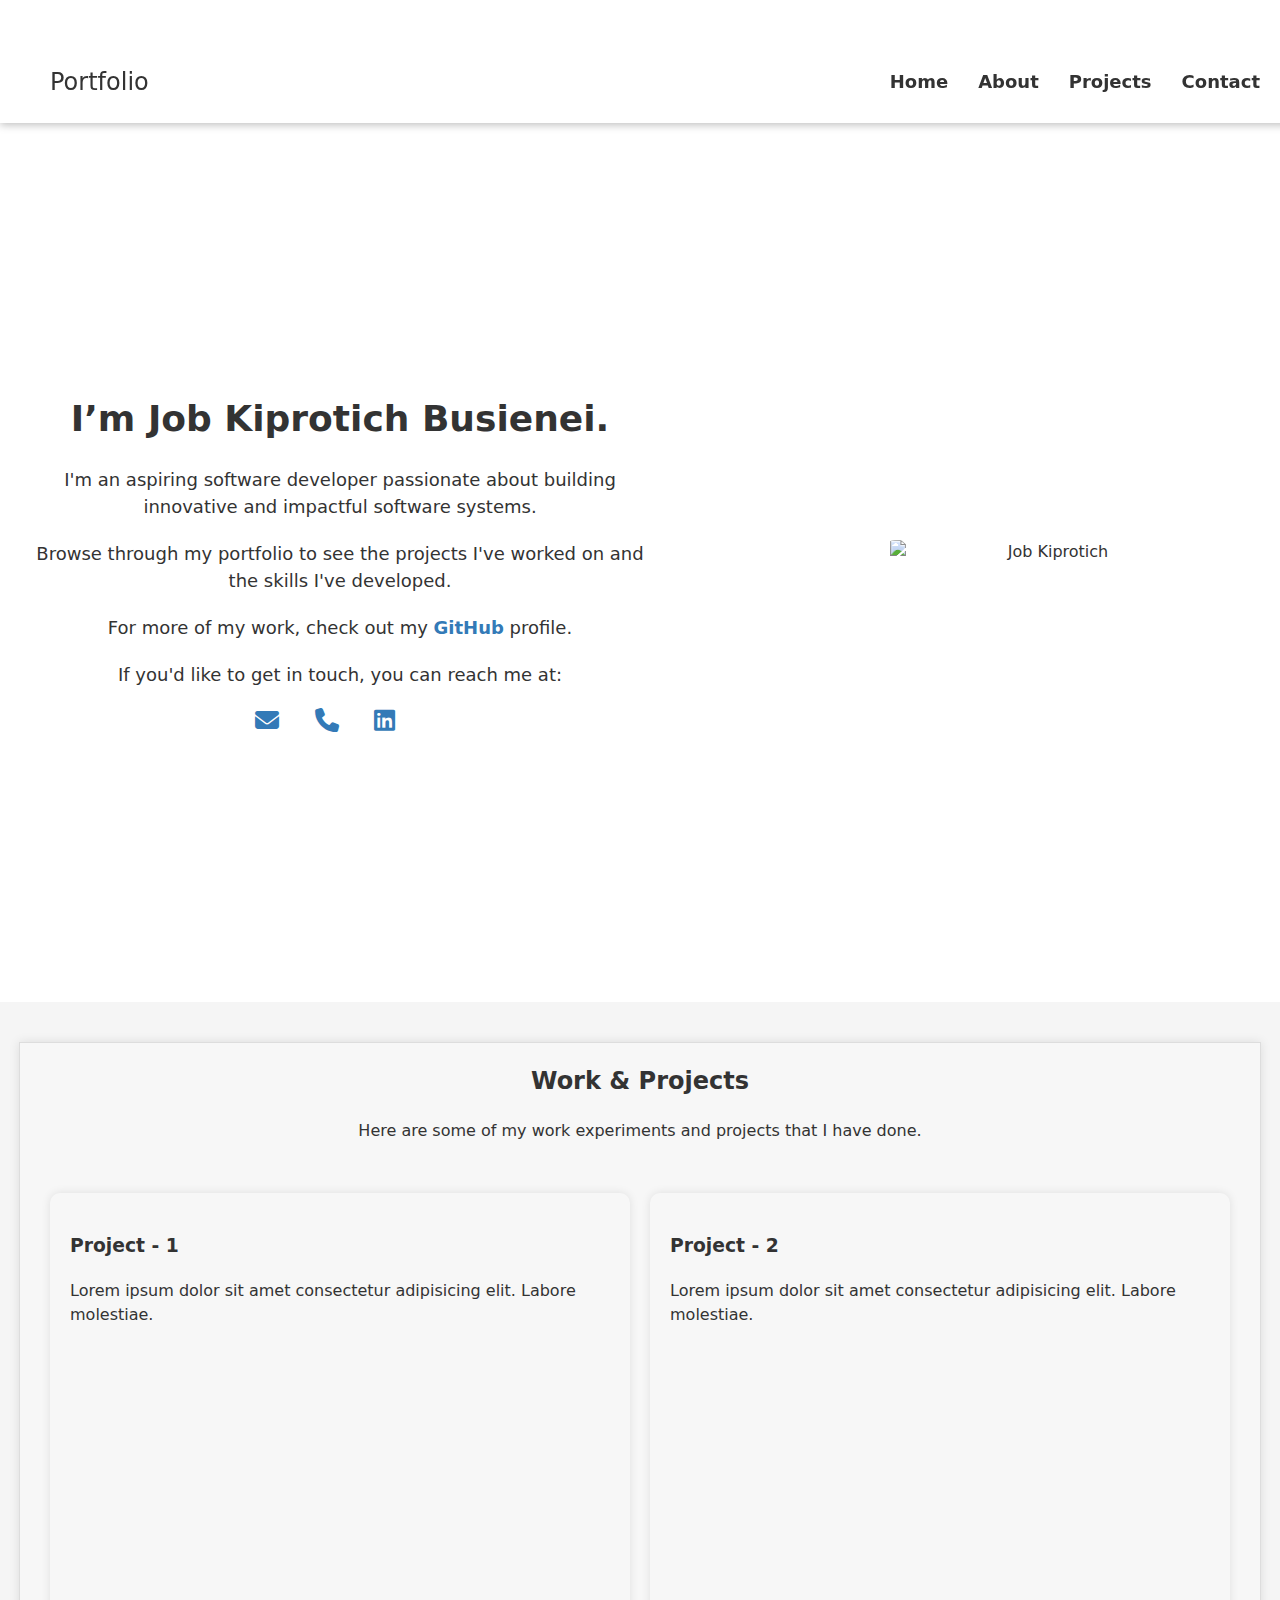
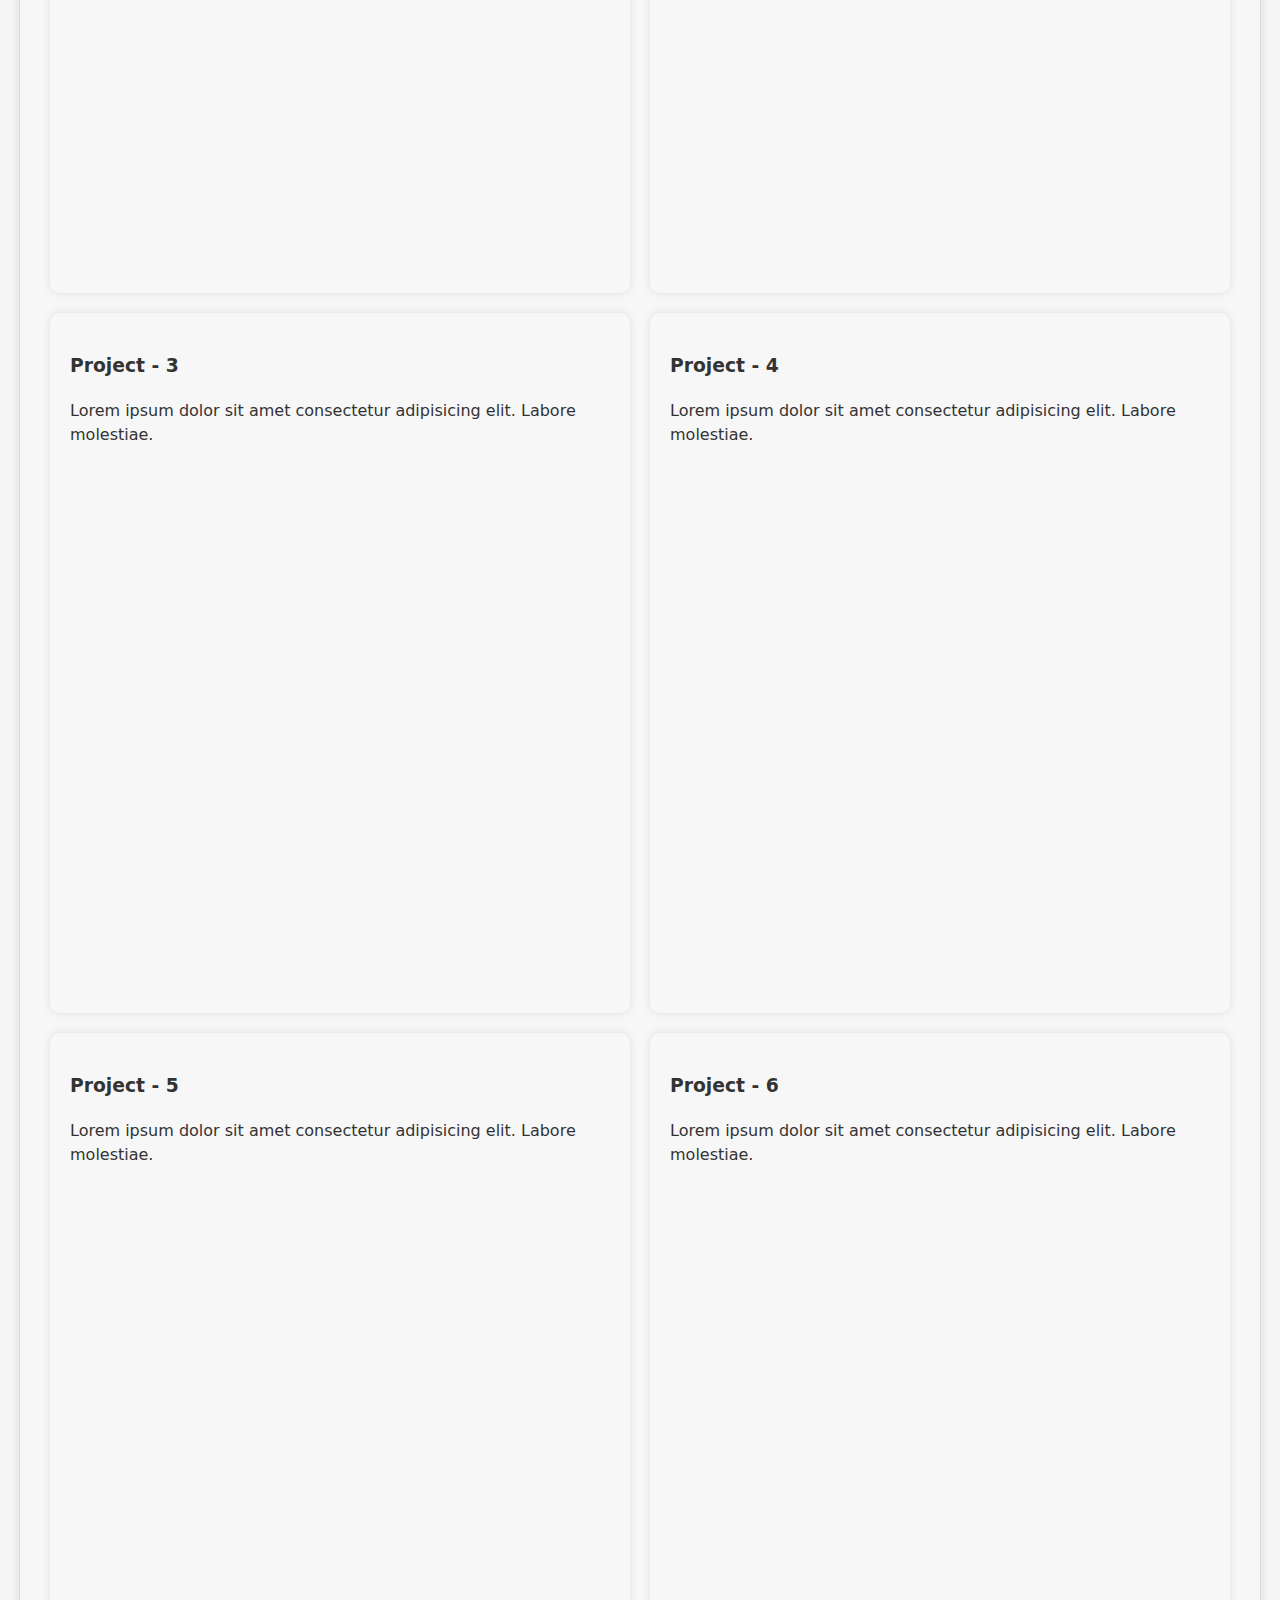
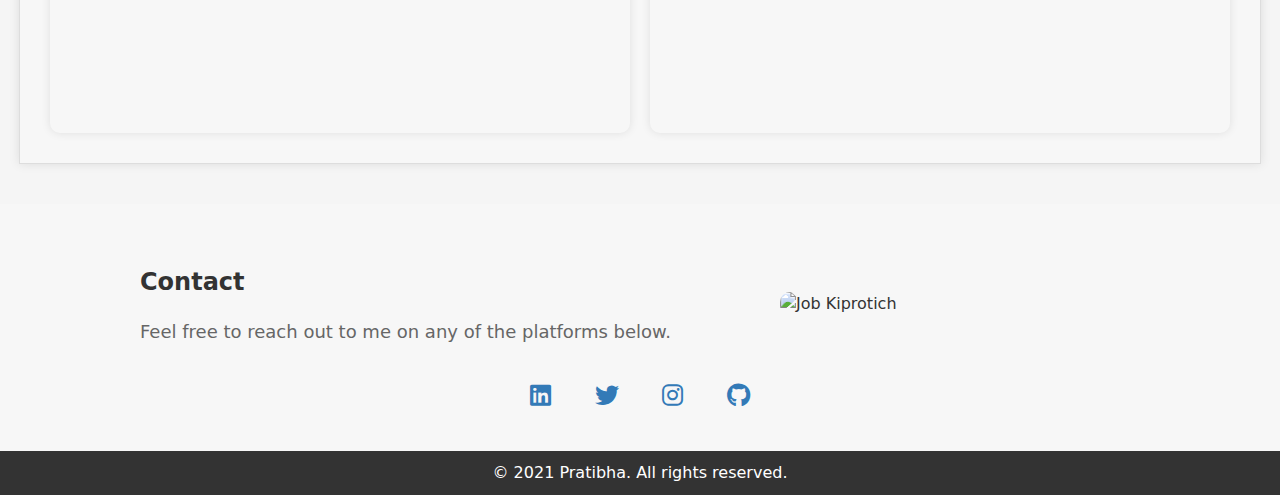
==== homepage.html @ 0112e955 "Original source code v 0.1" ====
<!DOCTYPE html>
<html lang="en">
<head>
    <meta charset="UTF-8">
    <meta name="viewport" content="width=device-width, initial-scale=1.0">
    <title>Job Kiprotich Busienei - Portfolio website</title>
    <link rel="stylesheet" href="https://cdnjs.cloudflare.com/ajax/libs/font-awesome/6.1.1/css/all.min.css" />
    <link rel="stylesheet" href="Assets/home.css">
    <style>
        .intro-text {
          width: auto; /*adjust the width to your liking */
          /* margin: 40px; add some margin to center the text */
          text-align: left; /* left-align the text */
          padding: 20px;
        }

        .intro-text h1 {
          font-size: 36px; /* adjust the font size to your liking */
          font-weight: bold;
          margin-bottom: 20px;
        }

        .intro-text p {
          font-size: 18px; /* adjust the font size to your liking */
          margin-bottom: 20px;
        } 

        .intro-text a {
          text-decoration: none;
          color: #337ab7; /* blue color for links */
          transition: color 0.2s ease;
        }

        .intro-text a:hover {
          color: #23527c; /* darker blue color on hover */
        }

        .intro-text ul {
          list-style: none;
          padding: 0;
          margin: 0;
        }

        .intro-text li {
          display: inline-block;
          margin-right: 20px;
        }

        .intro-text li a {
          display: flex;
          align-items: center;
        }

        .intro-text li i {
          font-size: 24px; /* adjust the icon size to your liking */
          margin-right: 10px;
        }

        .highlight {
          font-weight: bold;
          color: #337ab7; /* blue color for highlighted text */
        }
        @media (max-width: 768px) {
            .intro-text {
                width: auto;
                height: 70vh;
                text-align: center;
            }
            .intro-text h1 {
                font-size: 30px; /* adjust the font size to your liking */
            }
            .intro-text p {
                font-size: 17px; /* adjust the font size to your liking */
            }
            .intro-text ul {
                font-size: 10px; /* adjust the font size to your liking */
            }
        }
    </style>
</head>
<body>
    <header>
        <div class="nav-bar">
            <div class="logo">Portfolio</div>
            <nav>
                <ul>
                    <li><a href="./homepage.html">Home</a></li>
                    <li><a href="./Pages/about.html">About</a></li>
                    <li><a href="./Pages/Projects.html">Projects</a></li>
                    <li><a href="./Pages/contact.html">Contact</a></li>
                </ul>
                <i class="fas fa-bars" id="menu"></i>
            </nav>       
        </div>
        <div class="intro">
            <div class="intro-text">
                <h1>I’m Job Kiprotich Busienei.</h1>
                <p>I'm an aspiring software developer passionate about building innovative and impactful software systems.</p>
                <p>Browse through my portfolio to see the projects I've worked on and the skills I've developed.</p>
                <p>For more of my work, check out my <a href="https://github.com/jt-tanui" class="highlight">GitHub</a> profile.</p>
                <p>If you'd like to get in touch, you can reach me at:</p>
                <ul>
                    <li><a href="mailto:jobtanui21@gmail.com"><i class="fas fa-envelope"></i></a></li>
                    <li><a href="tel:+254707696045"><i class="fas fa-phone"></i> </a></li>
                    <li><a href="https://www.linkedin.com/in/job-busienei" class="highlight"><i class="fab fa-linkedin"></i></a></li>
                </ul>
            </div>
            <div class="intro-image">
                <img src="Assets/Img/DSC_4204.PNG" alt="Job Kiprotich">
            </div>
        </div>
    </header>
    <main> 
        <section class="experiments">
          <div class="experiments-text">
              <h2>Work & Projects</h2>
              <p>Here are some of my work experiments and projects that I have done.</p>
          </div>
          <div class="section-proj">
              <div class="experiments-img" style="background-image: url(Assets/Img/DSC_4204.PNG);">
                  <h3>Project - 1</h3>
                  <p> Lorem ipsum dolor sit amet consectetur adipisicing elit. Labore molestiae.</p> 
              </div>
              <div class="experiments-img" style="background-image: url(Assets/Img/DSC_4204.PNG);">
                  <h3>Project - 2</h3>
                  <p> Lorem ipsum dolor sit amet consectetur adipisicing elit. Labore molestiae.</p> 
              </div>
          </div>
          <div class="section-proj">
              <div class="experiments-img" style="background-image: url(Assets/Img/DSC_4204.PNG);">
                  <h3>Project - 3</h3>
                  <p> Lorem ipsum dolor sit amet consectetur adipisicing elit. Labore molestiae.</p> 
              </div>
              <div class="experiments-img" style="background-image: url(Assets/Img/DSC_4204.PNG);">
                  <h3>Project - 4</h3>
                  <p> Lorem ipsum dolor sit amet consectetur adipisicing elit. Labore molestiae.</p> 
              </div>
          </div>
          <div class="section-proj">
              <div class="experiments-img" style="background-image: url(Assets/Img/DSC_4204.PNG);">
                  <h3>Project - 5</h3>
                  <p> Lorem ipsum dolor sit amet consectetur adipisicing elit. Labore molestiae.</p> 
              </div>
              <div class="experiments-img" style="background-image: url(Assets/Img/DSC_4204.PNG);">
                  <h3>Project - 6</h3>
                  <p> Lorem ipsum dolor sit amet consectetur adipisicing elit. Labore molestiae.</p> 
              </div>
          </div>
        </section>
        <section class="contact">
            <div class="contact-text">
              <h2>Contact</h2>
              <p>Feel free to reach out to me on any of the platforms below.</p>
            </div>
            <div class="contact-image">
              <img src="Assets/Img/DSC_4204.PNG" alt="Job Kiprotich"> 
            </div>
            <div class="contact-icon">
              <a href="#" target="_blank">
                <i class="fab fa-linkedin"></i>
              </a>
              <a href="#" target="_blank">
                <i class="fab fa-twitter"></i>
              </a>
              <a href="#" target="_blank">
                <i class="fab fa-instagram"></i>
              </a>
              <a href="#" target="_blank">
                <i class="fab fa-github"></i>
              </a>
            </div>
        </section>
    </main>
    <footer>
        <div class="footer-text">
            <p>© 2021 Pratibha. All rights reserved.</p>
        </div>  
    </footer>
    <script>
        const navBar = document.querySelector('.nav-bar');
        const menuIcon = document.querySelector('.nav-bar i.fas.fa-bars');
        const navMenu = document.querySelector('nav ul');

        menuIcon.addEventListener('click', () => {
          navBar.classList.toggle('show-menu');
        });
    </script>
</body>
</html>
---- Assets/home.css ----
body{
  font-family: system-ui, -apple-system, BlinkMacSystemFont, 'Segoe UI', Roboto, Oxygen, Ubuntu, Cantarell, 'Open Sans', 'Helvetica Neue', sans-serif;
  background-color: #f5f5f5;
  margin: 0;
  padding: 0;
  box-sizing: border-box;
  font-size: 16px;
  line-height: 1.5;
  color: #333;
}

.nav-bar {
  position: fixed;
  display: flex;
  justify-content: space-between;
  align-items: center;
  width: 100%;
  z-index: 1000;
  top: 0;
  left: 0;
  width: 100%;
  padding: 10px 10px;
  background-color: #fff;
  box-shadow: 0 2px 8px rgba(0, 0, 0, 0.25);
  z-index: 100;
}
.logo{
  font-size: 1.5rem;
  width: 40px; 
  /* height: 60px; */
  padding: 40px 40px 0;
}
/* <!-- on the class bellow for the menu(<i class="fab fa-bars"></i>) i want it to disappear on large screens --> */
#menu{
  display: none;
}
nav{
  display: flex;
  justify-content: space-between;
  align-items: center;
  padding: 40px 20px 0px 20px; 
}
nav img{
  width: 100px;
}
nav ul{
  display: flex;
  font-size: 18px;
  list-style: none;
  gap: 10px;
}
nav ul li a{
  text-decoration: none;
  color: #333;
  font-weight: 600;
  padding: 10px 10px;
  border-radius: 5px;
  transition: all 0.3s ease;
}
nav ul li a:hover{
  background-color: #333;
  color: #fff;
}
nav ul li a.active{
  background-color: #333;
  color: #fff;
}

/* The new css */

/* the intro div will always be there on top of the page
and will be followed by the about section */
.intro{
  display: flex;
  justify-content: center;
  align-items: center;
  justify-content: space-between ;
  height: 100vh;
  width: 100%;
  margin-top: 8%;
  background-color: #fff;
  background-position: center;
}
.intro .intro-text{
  min-width: 50%;
  justify-content: center;
  text-align: center;
}
.intro .content h1{
    font-size: 50px;
}
/* I want a styled border around the image
and I want the image to be in the center of the page */

.intro .intro-image{
  display: flex;
  justify-content: center;
  align-items: center;
  margin-right: 20px;
  min-width: 50%;
  padding: 50px;
  justify-content: center;
  text-align: center;
}
img {
  width: 50%;
  height: 50%;
  border-radius: 5%;
}
/* I want the about section to be in the center of the page
and I want the image to be in the center of the page */
.about{
    display: flex;
    justify-content: center;
    align-items: center;
    justify-content: space-between ;
    height: 100vh;
    width: 100%;
    margin-top: 8%;
    background-color: #fff;
    background-position: center;
}
.about .about-text{
    min-width: 50%;
    justify-content: center;
    text-align: center;
}
.about .content h1{
    font-size: 50px;
}
.about .about-image{
    display: flex;
    justify-content: center;
    align-items: center;
    margin-right: 20px;
    min-width: 50%;
    padding: 50px;
    justify-content: center;
    text-align: center;
}
.about .about-image img{
    width: 50%;
    height: 50%;
    border-radius: 5%;
}
.experiments {
    max-width: 1200px;
    margin: 40px auto;
    padding: 20px;
    background-color: #f7f7f7;
    border: 1px solid #ddd;
    box-shadow: 0 0 10px rgba(0, 0, 0, 0.1);
}

.experiments-text {
  text-align: center;
  margin-bottom: 40px;
}

.experiments-text h2 {
  margin-top: 0;
}

.section-proj {
    display: flex;
    flex-wrap: nowrap;
    justify-content: space-between;
    height: 80vh;
}
.section-proj h3{
  font-weight: 800;
}
.section-proj .proj{
    width: 30%;
    margin: 20px;
    padding: 20px;
    border: 1px solid #171ab6;
    box-shadow: 0 0 10px rgba(0, 0, 0, 0.1);
    border-radius: 5px;
    background-color: #f7f7f7;
}
.section-proj p{
  font-weight: 400;
}
.experiments-img {
  width: 48%; /* adjust the width to your liking */
  margin: 10px;
  background-size: cover;
  background-position: center;
  padding: 20px;
  border-radius: 10px;
  box-shadow: 0 0 10px rgba(0, 0, 0, 0.1);
}

.experiments-image h3 {
  margin-top: 0;
  color: #000000;
}

.experiments-image p {
  font-size: 16px;
  color: #000000;
  margin-bottom: 20px;
}

.contact {
  display: flex;
  flex-wrap: wrap;
  justify-content: center;
  align-items: center;
  padding: 40px;
  background-color: #f7f7f7;
}

.contact-text {
  flex-basis: 50%;
  margin-right: 20px;
}

.contact-text h2 {
  font-size: 24px;
  margin-bottom: 10px;
}

.contact-text p {
  font-size: 18px;
  color: #666;
}

.contact-image {
  flex-basis: 30%;
  margin-left: 20px;
}

.contact-image img {
  width: 100%;
  height: 200px;
  object-fit: cover;
  border-radius: 10px;
}

.contact-icon {
  flex-basis: 20%;
  display: flex;
  justify-content: space-between;
  margin-top: 20px;
}

.contact-icon a {
  color: #337ab7;
  transition: color 0.2s ease;
}

.contact-icon a:hover {
  color: #23527c;
}

.contact-icon i {
  font-size: 24px;
  margin: 0 10px;
}

footer {
  background-color: #333;
  color: #fff;
  padding: 10px;
  text-align: center;
  clear: both;
}

.footer-text p {
  margin: 0;
}

/* For screens smaller than 768px */
@media (max-width: 768px) {
  #menu {
    display: flex;
    justify-content: flex-end;
    padding-right: 30px;
  }
  nav ul{
    display: flex;
    font-size: 18px;
    align-items: center;
    list-style: none;
    gap: 10px;
    flex-direction: column; /* added to stack menu items vertically */
    position: absolute; /* added to position menu absolutely */
    top: 90%; /* added to position menu below nav */
    left: 0; /* added to position menu at left edge */
    width: 100%; /* added to make menu full width */
    background-color: #fff; /* added to set menu background color */
    padding: 20px; /* added to add padding to menu */
    border-radius: 0 0 10px 10px; /* added to add border radius to menu */
    box-shadow: 0 2px 4px rgba(0, 0, 0, 0.1); /* added to add box shadow to menu */
    transform: translateY(-10px); /* added to hide menu initially */
    opacity: 0; /* added to hide menu initially */
    transition: all 0.3s ease; /* added to animate menu opening and closing */
  }
  .show-menu nav ul {
    opacity: 1;
    background-color: rgb(255, 255, 255, 0.6);
    transform: translateY(0);
  }
  .intro{
    height:90vh;
  }
  .intro .intro-image{
    display: none;
  }
  .section-proj {
    flex-direction: column;
    align-items: center;
  }
  .experiments-image {
    width: 80%;
    margin: 20px auto;
  }
  
}
/* The about me page css starts. */
.skills {
  background-color: #f7f7f7;
  padding: 20px;
}

.skills-text {
  text-align: center;
}

.skills-list {
  list-style: none;
  padding: 0;
  margin: 0;
}

.skills-list li {
  padding: 10px;
  border-bottom: 1px solid #ccc;
}

.experience {
  background-color: #fff;
  padding: 20px;
}

.experience-text {
  text-align: center;
}

.experience-list {
  list-style: none;
  padding: 0;
  margin: 0;
}

.experience-list li {
  padding: 10px;
  border-bottom: 1px solid #ccc;
}

.education {
  background-color: #f7f7f7;
  padding: 20px;
}

.education-text {
  text-align: center;
}

.education-list {
  list-style: none;
  padding: 0;
  margin: 0;
}

.education-list li {
  padding: 10px;
  border-bottom: 1px solid #ccc;
}

.certifications {
  background-color: #fff;
  padding: 20px;
}

.certifications-text {
  text-align: center;
}

.certifications-list {
  list-style: none;
  padding: 0;
  margin: 0;
}

.certifications-list li {
  padding: 10px;
  border-bottom: 1px solid #ccc;
}

/* Now next up it's the projects section. */
.projects {
  max-width: 800px;
  margin: 40px auto;
  padding: 20px;
}

.project-grid {
  display: grid;
  grid-template-columns: repeat(2, 1fr);
  grid-gap: 20px;
}

.project {
  background-color: #fff;
  padding: 20px;
  border: 1px solid #ddd;
  border-radius: 10px;
  box-shadow: 0 0 10px rgba(0, 0, 0, 0.1);
}

.project img {
  width: 100%;
  height: 150px;
  object-fit: cover;
  border-radius: 10px 10px 0 0;
}

.project h3 {
  margin-top: 0;
  font-weight: bold;
  font-size: 18px;
}

.project p {
  margin-bottom: 20px;
}

.project a {
  display: block;
  text-align: center;
  padding: 10px;
  border-radius: 0 0 10px 10px;
  background-color: #337ab7;
  color: #fff;
  text-decoration: none;
}

.project a:hover {
  background-color: #23527c;
}

/* And now for the finisher....aka the contact page. */
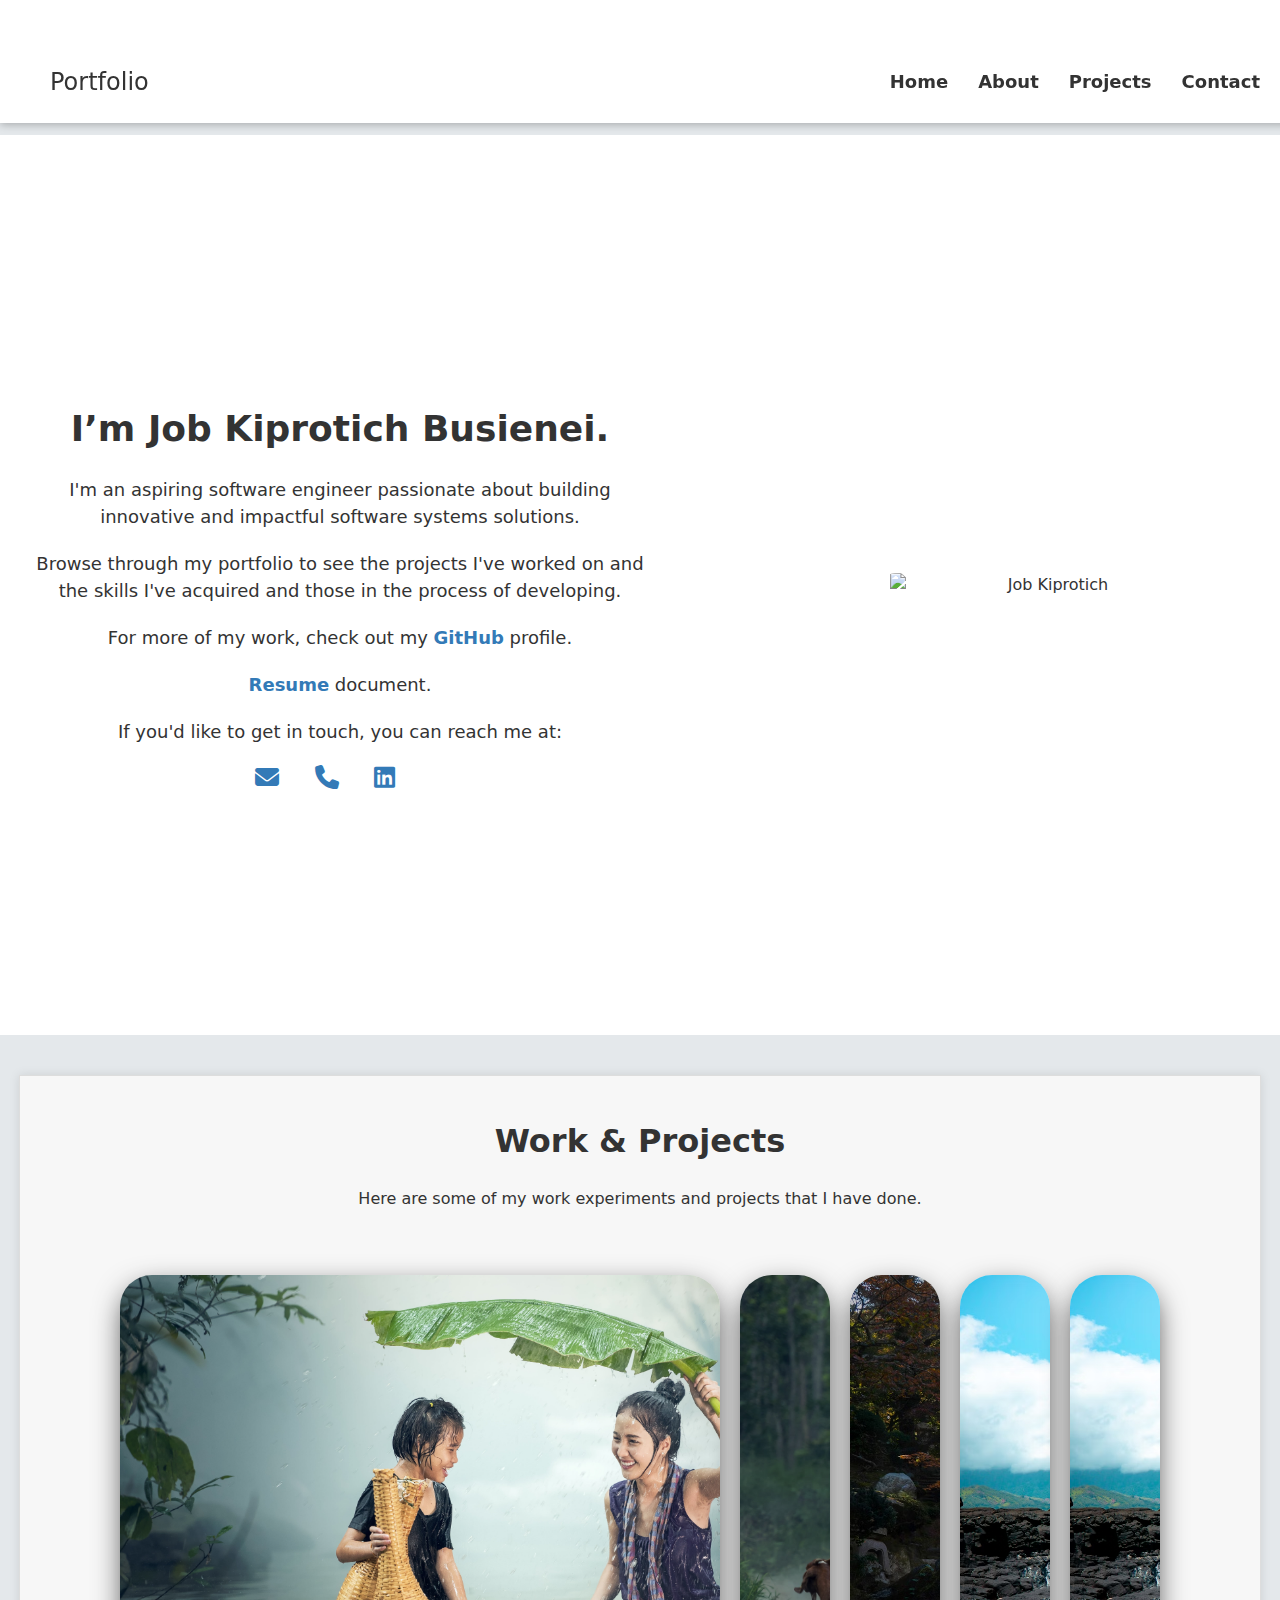
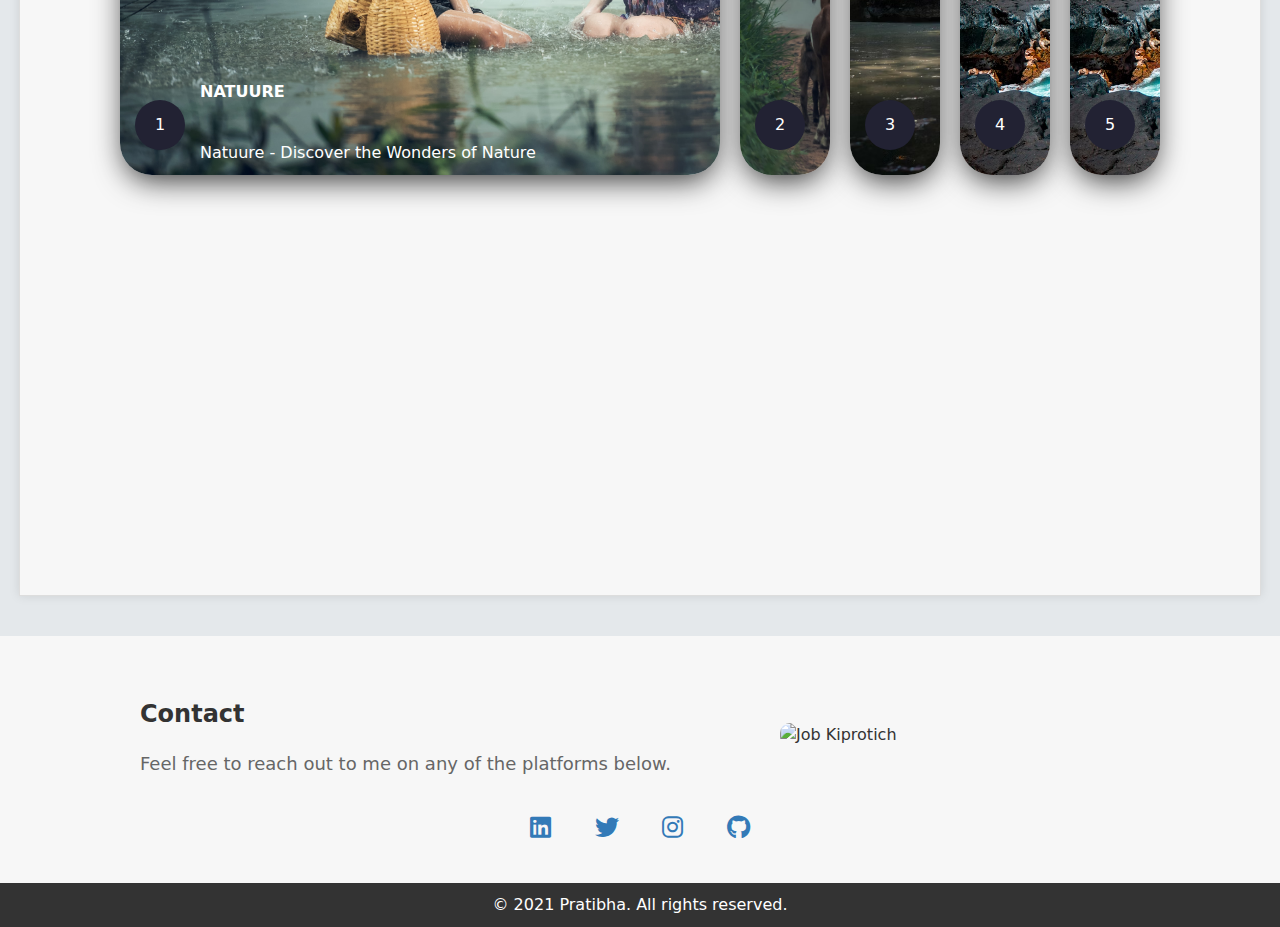
==== commit 59f2ef2a: "Edit of the portfolio homepage" ====
--- a/homepage.html
+++ b/homepage.html
@@ -75,6 +75,103 @@
             .intro-text ul {
                 font-size: 10px; /* adjust the font size to your liking */
             }
+        }
+        .experiment-text h1 {
+          text-align: center;
+          margin-top: 3rem;
+          font-size: 2.5rem;
+          letter-spacing: 20px;
+          word-spacing: 20px;
+        }
+        .wrapper{
+          width: 100%;
+          height: 100vh;
+          display: flex;
+          /* align-items: center; */
+          justify-content: center;
+          margin-top: 4rem;
+        }
+        .container{
+          height: 500px;
+          display: flex;
+          flex-direction: nowrap;
+          justify-content: start;
+        }
+        .card{
+          width: 90px;
+          border-radius: .75rem;
+          background-size: cover;
+          cursor: pointer;
+          overflow: hidden;
+          border-radius: 2rem;
+          margin: 0 10px;
+          display: flex;
+          align-items: flex-end;
+          transition: .6s cubic-bezier(.28, -0.03,0,0.99);
+          box-shadow: 0px 10px 30px -5px rgba(0, 0, 0, 0.8);
+        }
+        .card > .row{
+          color: white;
+          display: flex;
+          flex-direction: nowrap;
+        }
+        .card > .row > .icon{
+          background: #223;
+          color: white;
+          border-radius: 50%;
+          width: 50px;
+          display: flex;
+          justify-content: center;
+          align-items: center;
+          margin: 15px;
+        }
+        .card > .row > .description{
+          display: flex;
+          justify-content: center;
+          flex-direction: column;
+          overflow: hidden;
+          height: 80px;
+          width: 520px;
+          opacity: 0;
+          transform: translateY(30px);
+          transition-delay: .3s;
+          transition: all .3s ease;
+        }
+        .row {
+          padding-bottom: 10px;
+        }
+        .description p{
+          color: #ffffff;
+          padding-bottom: 10px;
+        }
+        .description h4{
+          text-transform: uppercase;
+        }
+        input{
+          display: none;
+        }
+        input:checked + label{
+          width: 600px;
+        }
+        input:checked + label .description{
+          opacity: 1 !important;
+          transform: translateY(0) !important;
+        
+        }
+        .card[for="c1"]{
+          background-image: url('img/image-4.jpg');
+        }
+        .card[for="c2"]{
+          background-image: url('img/image-2.jpg');
+        }
+        .card[for="c3"]{
+          background-image: url('img/image-3.avif');
+        }
+        .card[for="c4"]{
+          background-image: url('img/image-1.avif');
+        }
+        .card[for="c5"]{
+          background-image: url('img/image-1.avif');
         }
     </style>
 </head>
@@ -95,9 +192,10 @@
         <div class="intro">
             <div class="intro-text">
                 <h1>I’m Job Kiprotich Busienei.</h1>
-                <p>I'm an aspiring software developer passionate about building innovative and impactful software systems.</p>
-                <p>Browse through my portfolio to see the projects I've worked on and the skills I've developed.</p>
+                <p>I'm an aspiring software engineer passionate about building innovative and impactful software systems solutions.</p>
+                <p>Browse through my portfolio to see the projects I've worked on and the skills I've acquired and those in the process of developing.</p>
                 <p>For more of my work, check out my <a href="https://github.com/jt-tanui" class="highlight">GitHub</a> profile.</p>
+                <p> <a href="https://github.com/jt-tanui" class="highlight">Resume</a> document.</p>
                 <p>If you'd like to get in touch, you can reach me at:</p>
                 <ul>
                     <li><a href="mailto:jobtanui21@gmail.com"><i class="fas fa-envelope"></i></a></li>
@@ -113,37 +211,61 @@
     <main> 
         <section class="experiments">
           <div class="experiments-text">
-              <h2>Work & Projects</h2>
+              <h1>Work & Projects</h1>
               <p>Here are some of my work experiments and projects that I have done.</p>
           </div>
-          <div class="section-proj">
-              <div class="experiments-img" style="background-image: url(Assets/Img/DSC_4204.PNG);">
-                  <h3>Project - 1</h3>
-                  <p> Lorem ipsum dolor sit amet consectetur adipisicing elit. Labore molestiae.</p> 
-              </div>
-              <div class="experiments-img" style="background-image: url(Assets/Img/DSC_4204.PNG);">
-                  <h3>Project - 2</h3>
-                  <p> Lorem ipsum dolor sit amet consectetur adipisicing elit. Labore molestiae.</p> 
-              </div>
-          </div>
-          <div class="section-proj">
-              <div class="experiments-img" style="background-image: url(Assets/Img/DSC_4204.PNG);">
-                  <h3>Project - 3</h3>
-                  <p> Lorem ipsum dolor sit amet consectetur adipisicing elit. Labore molestiae.</p> 
-              </div>
-              <div class="experiments-img" style="background-image: url(Assets/Img/DSC_4204.PNG);">
-                  <h3>Project - 4</h3>
-                  <p> Lorem ipsum dolor sit amet consectetur adipisicing elit. Labore molestiae.</p> 
-              </div>
-          </div>
-          <div class="section-proj">
-              <div class="experiments-img" style="background-image: url(Assets/Img/DSC_4204.PNG);">
-                  <h3>Project - 5</h3>
-                  <p> Lorem ipsum dolor sit amet consectetur adipisicing elit. Labore molestiae.</p> 
-              </div>
-              <div class="experiments-img" style="background-image: url(Assets/Img/DSC_4204.PNG);">
-                  <h3>Project - 6</h3>
-                  <p> Lorem ipsum dolor sit amet consectetur adipisicing elit. Labore molestiae.</p> 
+          <div class="wrapper">
+              <div class="container">
+                  <input type="radio" name="slide" id="c1" checked>
+                  <label for="c1" class="card" >
+                      <div class="row">
+                          <div class="icon">1</div>
+                          <div class="description">
+                              <h4 onlick="pages/contact.html">Natuure</h4>
+                              <p>Natuure - Discover the Wonders of Nature</p>
+                          </div>
+                      </div>
+                  </label>
+                  <input type="radio" name="slide" id="c2">
+                  <label for="c2" class="card">
+                      <div class="row">
+                          <div class="icon">2</div>
+                          <div class="description">
+                              <h4>Natuure</h4>
+                              <p>Natuure - Discover the Wonders of Nature</p>
+                          </div>
+                      </div>
+                  </label>
+                  <input type="radio" name="slide" id="c3">
+                  <label for="c3" class="card">
+                      <div class="row">
+                          <div class="icon">3</div>
+                          <div class="description">
+                              <h4>Natuure</h4>
+                              <p>Natuure - Discover the Wonders of Nature</p>
+                          </div>
+                      </div>
+                  </label>
+                  <input type="radio" name="slide" id="c4">
+                  <label for="c4" class="card">
+                      <div class="row">
+                          <div class="icon">4</div>
+                          <div class="description">
+                              <h4>Natuure</h4>
+                              <p>Natuure - Discover the Wonders of Nature</p>
+                          </div>
+                      </div>
+                  </label>
+                  <input type="radio" name="slide" id="c5">
+                  <label for="c5" class="card">
+                      <div class="row">
+                          <div class="icon">5</div>
+                          <div class="description">
+                              <h4>Naturing</h4>
+                              <p>Natuure - Discover the Wonders of Nature</p>
+                          </div>
+                      </div>
+                  </label>
               </div>
           </div>
         </section>
@@ -176,14 +298,6 @@
             <p>© 2021 Pratibha. All rights reserved.</p>
         </div>  
     </footer>
-    <script>
-        const navBar = document.querySelector('.nav-bar');
-        const menuIcon = document.querySelector('.nav-bar i.fas.fa-bars');
-        const navMenu = document.querySelector('nav ul');
-
-        menuIcon.addEventListener('click', () => {
-          navBar.classList.toggle('show-menu');
-        });
-    </script>
+    <script src="Assets/script.js"></script>
 </body>
 </html>
--- a/Assets/home.css
+++ b/Assets/home.css
@@ -1,6 +1,6 @@
 body{
   font-family: system-ui, -apple-system, BlinkMacSystemFont, 'Segoe UI', Roboto, Oxygen, Ubuntu, Cantarell, 'Open Sans', 'Helvetica Neue', sans-serif;
-  background-color: #f5f5f5;
+  background-color: #E4E8EB;
   margin: 0;
   padding: 0;
   box-sizing: border-box;
@@ -77,7 +77,7 @@
   justify-content: space-between ;
   height: 100vh;
   width: 100%;
-  margin-top: 8%;
+  margin-top: 15vh;
   background-color: #fff;
   background-position: center;
 }
@@ -300,7 +300,7 @@
   }
   .show-menu nav ul {
     opacity: 1;
-    background-color: rgb(255, 255, 255, 0.6);
+    background-color: rgb(255, 255, 255, 0.9);
     transform: translateY(0);
   }
   .intro{
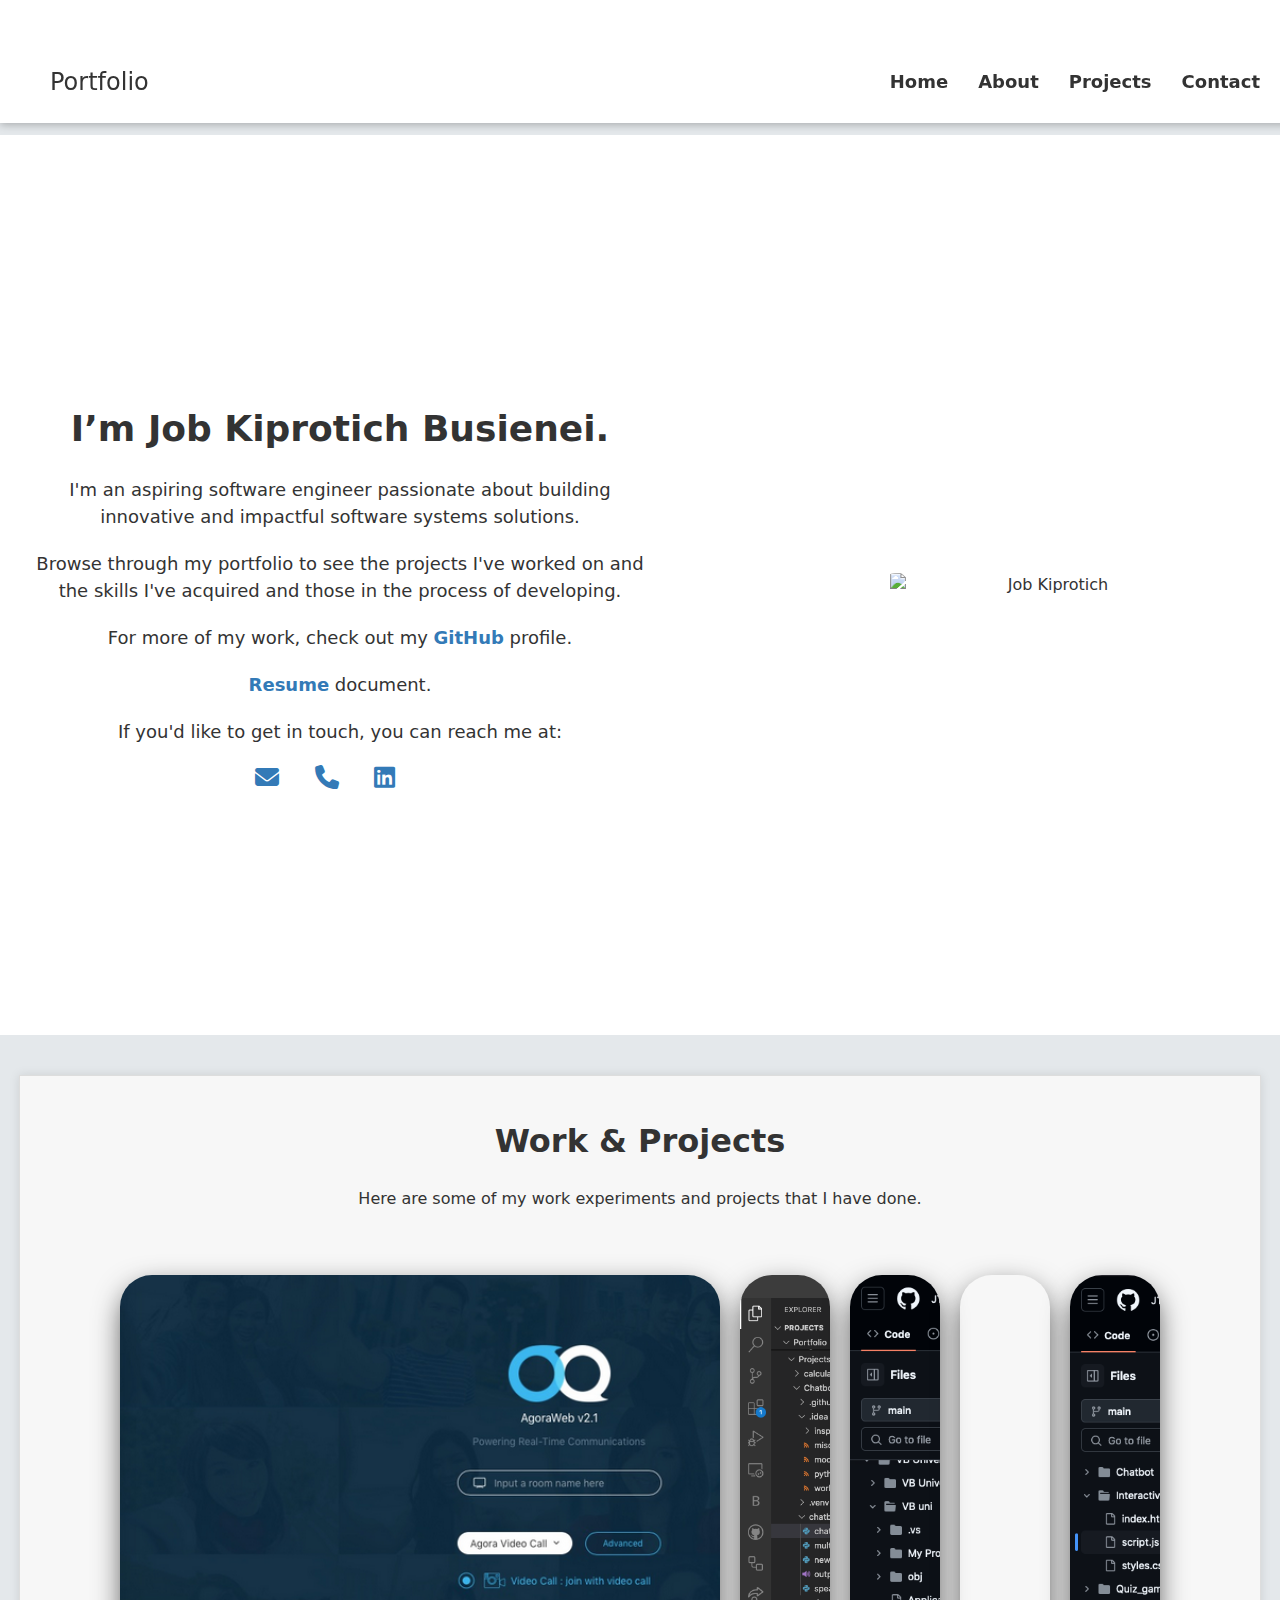
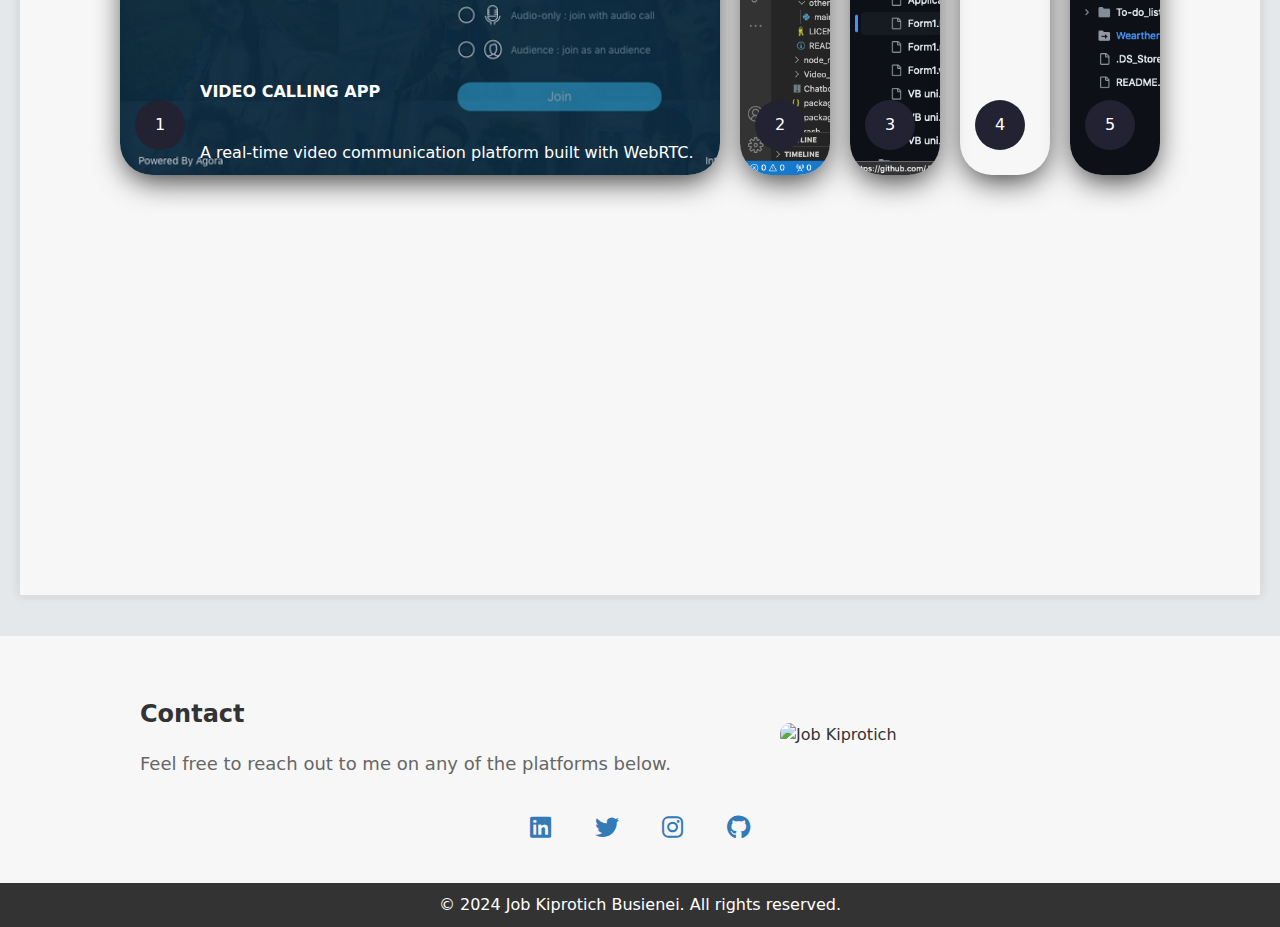
==== commit 6808bcf1: "The new features is up, welcome to version 1.0.2" ====
--- a/homepage.html
+++ b/homepage.html
@@ -165,13 +165,13 @@
           background-image: url('img/image-2.jpg');
         }
         .card[for="c3"]{
-          background-image: url('img/image-3.avif');
+          background-image: url('img/image-3.png');
         }
         .card[for="c4"]{
-          background-image: url('img/image-1.avif');
+          background-image: url('img/image-2.png');
         }
         .card[for="c5"]{
-          background-image: url('img/image-1.avif');
+          background-image: url('img/image-1.png');
         }
     </style>
 </head>
@@ -209,93 +209,93 @@
         </div>
     </header>
     <main> 
-        <section class="experiments">
-          <div class="experiments-text">
-              <h1>Work & Projects</h1>
-              <p>Here are some of my work experiments and projects that I have done.</p>
+      <section class="experiments">
+        <div class="experiments-text">
+            <h1>Work & Projects</h1>
+            <p>Here are some of my work experiments and projects that I have done.</p>
+        </div>
+        <div class="wrapper">
+            <div class="container">
+                <input type="radio" name="slide" id="c1" checked>
+                <label for="c1" class="card" >
+                    <div class="row">
+                        <div class="icon">1</div>
+                        <div class="description">
+                            <h4>Video Calling App</h4>
+                            <p>A real-time video communication platform built with WebRTC.</p>
+                        </div>
+                    </div>
+                </label>
+                <input type="radio" name="slide" id="c2">
+                <label for="c2" class="card">
+                    <div class="row">
+                        <div class="icon">2</div>
+                        <div class="description">
+                            <h4>Audio Response Chatbot</h4>
+                            <p>An AI-powered chatbot that responds with voice using NLP.</p>
+                        </div>
+                    </div>
+                </label>
+                <input type="radio" name="slide" id="c3">
+                <label for="c3" class="card">
+                    <div class="row">
+                        <div class="icon">3</div>
+                        <div class="description">
+                            <h4>Windows Application</h4>
+                            <p>A desktop app built for file management and system automation.</p>
+                        </div>
+                    </div>
+                </label>
+                <input type="radio" name="slide" id="c4">
+                <label for="c4" class="card">
+                    <div class="row">
+                        <div class="icon">4</div>
+                        <div class="description" >
+                            <h4 style="color:black;">The Urbanease Website</h4>
+                            <p style="color:black;">A real estate website showcasing properties with modern UI/UX.</p>
+                        </div>
+                    </div>
+                </label>
+                <input type="radio" name="slide" id="c5">
+                <label for="c5" class="card">
+                    <div class="row">
+                        <div class="icon">5</div>
+                        <div class="description">
+                            <h4>Interactive Game</h4>
+                            <p>A fun and engaging browser-based puzzle game.</p>
+                        </div>
+                    </div>
+                </label>
+            </div>
+        </div>
+      </section>
+      <section class="contact">
+          <div class="contact-text">
+            <h2>Contact</h2>
+            <p>Feel free to reach out to me on any of the platforms below.</p>
           </div>
-          <div class="wrapper">
-              <div class="container">
-                  <input type="radio" name="slide" id="c1" checked>
-                  <label for="c1" class="card" >
-                      <div class="row">
-                          <div class="icon">1</div>
-                          <div class="description">
-                              <h4 onlick="pages/contact.html">Natuure</h4>
-                              <p>Natuure - Discover the Wonders of Nature</p>
-                          </div>
-                      </div>
-                  </label>
-                  <input type="radio" name="slide" id="c2">
-                  <label for="c2" class="card">
-                      <div class="row">
-                          <div class="icon">2</div>
-                          <div class="description">
-                              <h4>Natuure</h4>
-                              <p>Natuure - Discover the Wonders of Nature</p>
-                          </div>
-                      </div>
-                  </label>
-                  <input type="radio" name="slide" id="c3">
-                  <label for="c3" class="card">
-                      <div class="row">
-                          <div class="icon">3</div>
-                          <div class="description">
-                              <h4>Natuure</h4>
-                              <p>Natuure - Discover the Wonders of Nature</p>
-                          </div>
-                      </div>
-                  </label>
-                  <input type="radio" name="slide" id="c4">
-                  <label for="c4" class="card">
-                      <div class="row">
-                          <div class="icon">4</div>
-                          <div class="description">
-                              <h4>Natuure</h4>
-                              <p>Natuure - Discover the Wonders of Nature</p>
-                          </div>
-                      </div>
-                  </label>
-                  <input type="radio" name="slide" id="c5">
-                  <label for="c5" class="card">
-                      <div class="row">
-                          <div class="icon">5</div>
-                          <div class="description">
-                              <h4>Naturing</h4>
-                              <p>Natuure - Discover the Wonders of Nature</p>
-                          </div>
-                      </div>
-                  </label>
-              </div>
+          <div class="contact-image">
+            <img src="Assets/Img/DSC_4204.PNG" alt="Job Kiprotich"> 
           </div>
-        </section>
-        <section class="contact">
-            <div class="contact-text">
-              <h2>Contact</h2>
-              <p>Feel free to reach out to me on any of the platforms below.</p>
-            </div>
-            <div class="contact-image">
-              <img src="Assets/Img/DSC_4204.PNG" alt="Job Kiprotich"> 
-            </div>
-            <div class="contact-icon">
-              <a href="#" target="_blank">
-                <i class="fab fa-linkedin"></i>
-              </a>
-              <a href="#" target="_blank">
-                <i class="fab fa-twitter"></i>
-              </a>
-              <a href="#" target="_blank">
-                <i class="fab fa-instagram"></i>
-              </a>
-              <a href="#" target="_blank">
-                <i class="fab fa-github"></i>
-              </a>
-            </div>
-        </section>
+          <div class="contact-icon">
+            <a href="#" target="_blank">
+              <i class="fab fa-linkedin"></i>
+            </a>
+            <a href="#" target="_blank">
+              <i class="fab fa-twitter"></i>
+            </a>
+            <a href="#" target="_blank">
+              <i class="fab fa-instagram"></i>
+            </a>
+            <a href="#" target="_blank">
+              <i class="fab fa-github"></i>
+            </a>
+          </div>
+      </section>
     </main>
     <footer>
         <div class="footer-text">
-            <p>© 2021 Pratibha. All rights reserved.</p>
+          <p>© 2024 Job Kiprotich Busienei. All rights reserved.</p>
         </div>  
     </footer>
     <script src="Assets/script.js"></script>
